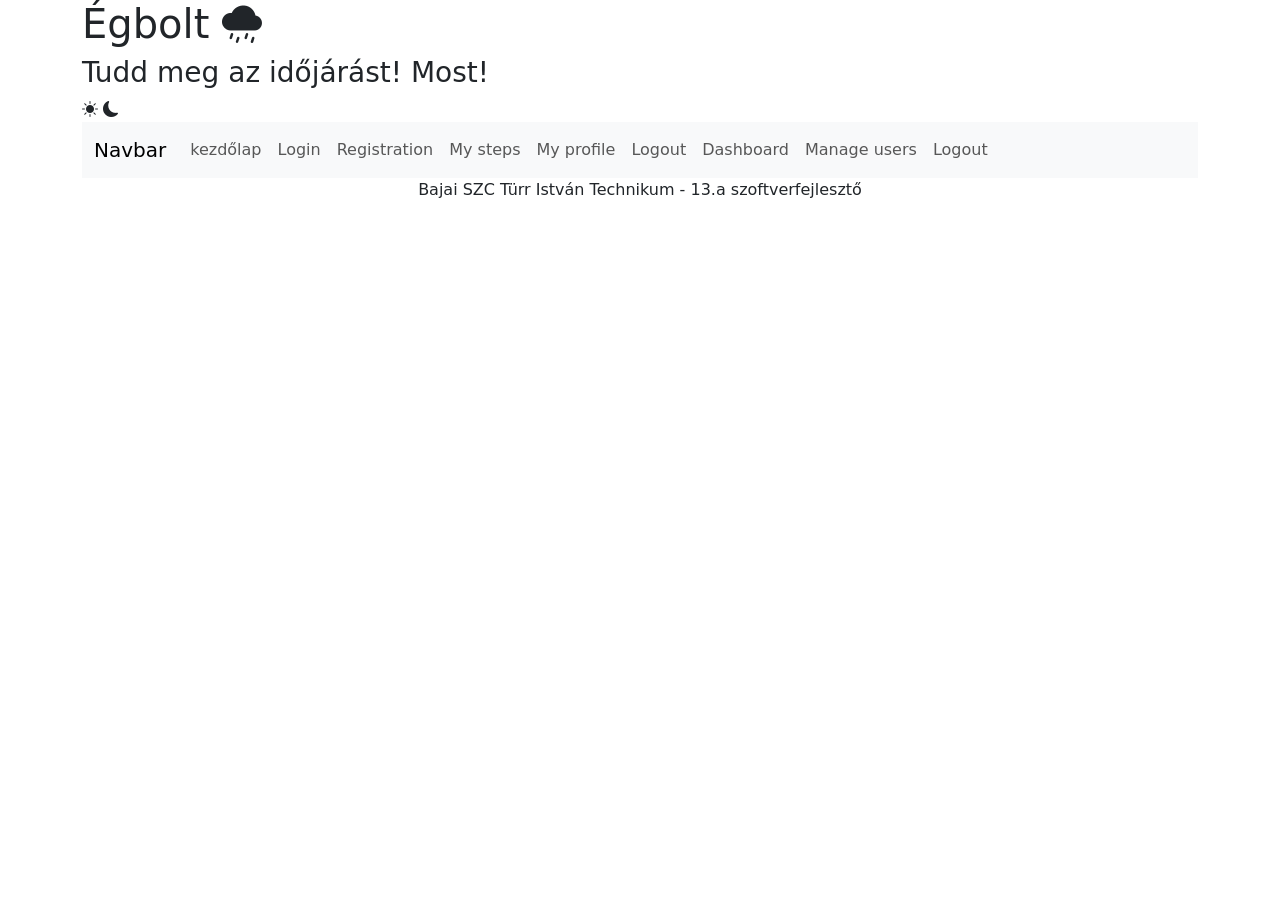
==== index.html @ 8b0e670d "rendezés(rosz git létrehozás javitása)" ====
<!DOCTYPE html>
<html lang="en">
<head>
    <meta charset="UTF-8">
    <meta name="viewport" content="width=device-width, initial-scale=1.0">
    <title>Document</title>
    <link rel="stylesheet" href="/css/style.css">
    <link rel="stylesheet" href="/css/bootstrap.min.css">
    
</head>
<!--  
    vendég:
        kezdőlap
        idojaras-elörejelzes(location,min,max)
        regiszracio
        bejelentkezes
    user:
        bejelentkezés
        kijelentkezés
        megtekintheti az időjárás-előrejelzéseket
        megtekintheti az egyes napok részletes adatait
        módosíthatja saját profiladatait
        megváltoztathatja jelszavát
    Admin:
        új előrejelzés felvétele
        előrejelzés módosítása
        előrejelzés törlése
        összes előrejelzés listázása admin táblázatban
        felhasználók listázása
        felhasználók tiltása 
-->
<body data-bs-theme="">

    <div class="container">
        <header>
            <h1>Égbolt <i class="bi bi-cloud-drizzle-fill"></i></h1>
            <h3>Tudd meg az időjárást! Most!</h3>
            <div class="themeSwitch">
                <i class="bi bi-sun-fill" id="lightModeBtn"></i>
                <i class="bi bi-moon-fill hide" id="darkModeBtn"></i>
            </div>
        </header>
        <nav class="navbar navbar-expand-lg bg-body-tertiary">
            <div class="container-fluid">
                <a class="navbar-brand" href="#">Navbar</a>
                <button class="navbar-toggler" type="button" data-bs-toggle="collapse" data-bs-target="#navbarNav"
                    aria-controls="navbarNav" aria-expanded="false" aria-label="Toggle navigation">
                    <span class="navbar-toggler-icon"></span>
                </button>
                <div class="collapse navbar-collapse" id="navbarNav">

                    <!-- base menu -->
                    <ul class="navbar-nav" id="baseMenu">

                        <li class="nav-item">
                            <a class="nav-link" href="#" onclick="navigate('')">kezdőlap</a>
                        </li>
                        <li class="nav-item">
                            <a class="nav-link" href="#" onclick="navigate('users/login')">Login</a>
                        </li>
                        <li class="nav-item">
                            <a class="nav-link" href="#" onclick="navigate('users/register')">Registration</a>
                        </li>

                    </ul>

                    <!-- user menu -->
                    <ul class="navbar-nav" id="userMenu">

                        <li class="nav-item">
                            <a class="nav-link" href="#" onclick="navigate('users/steps')">My steps</a>
                        </li>
                        <li class="nav-item">
                            <a class="nav-link" href="#" onclick="navigate('users/profile')">My profile</a>
                        </li>
                        <li class="nav-item">
                            <a class="nav-link" href="#" onclick="logout()">Logout</a>
                        </li>

                    </ul>

                    <!-- admin menu -->
                    <ul class="navbar-nav" id="adminMenu">

                        <li class="nav-item">
                            <a class="nav-link" href="#" onclick="navigate('admin/dashboard')">Dashboard</a>
                        </li>
                        <li class="nav-item">
                            <a class="nav-link" href="#" onclick="navigate('admin/users')">Manage users</a>
                        </li>
                        <li class="nav-item">
                            <a class="nav-link" href="#" onclick="logout()">Logout</a>
                        </li>
                    </ul>

                </div>
            </div>
        </nav>

        <div id="msg"></div>

        <main id="content"></main>
        <footer>
            <p class="text-center">Bajai SZC Türr István Technikum - 13.a szoftverfejlesztő</p>
        </footer>
    </div>

    <!-- controllers -->
    <script src="/js/bootstrap.min.js"></script>
    <script src="/js/admin.js"></script>
    <script src="/js/user.js"></script>
    <script src="/js/app.js"></script>
    <link rel="stylesheet" href="https://cdn.jsdelivr.net/npm/bootstrap-icons@1.13.1/font/bootstrap-icons.min.css">
   


</body>



</html>
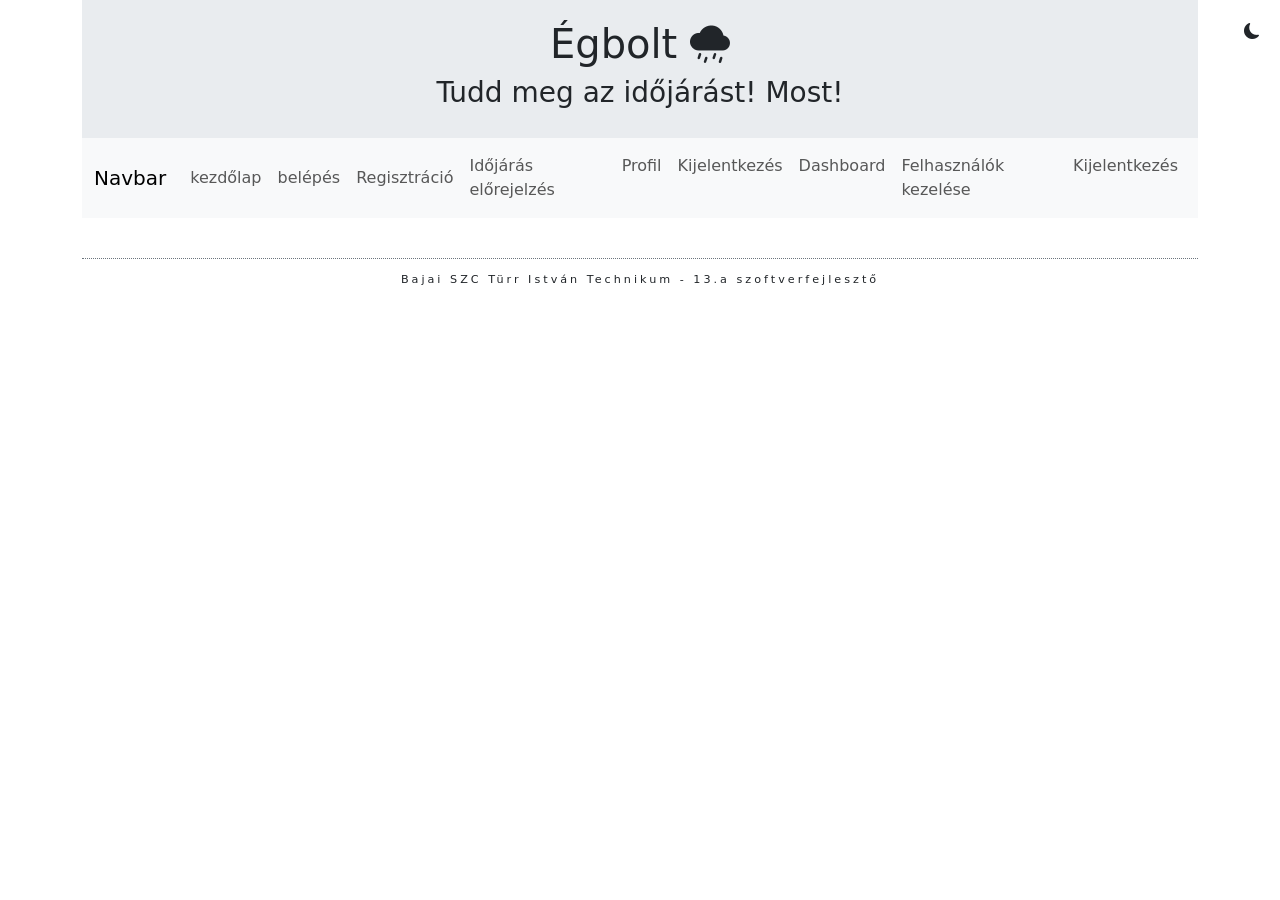
==== commit 7f351f34: "Add user interface pages for weather forecast, login, profile, and registration - Created forecast.h" ====
--- a/index.html
+++ b/index.html
@@ -39,6 +39,7 @@
                 <i class="bi bi-sun-fill" id="lightModeBtn"></i>
                 <i class="bi bi-moon-fill hide" id="darkModeBtn"></i>
             </div>
+            
         </header>
         <nav class="navbar navbar-expand-lg bg-body-tertiary">
             <div class="container-fluid">
@@ -53,13 +54,13 @@
                     <ul class="navbar-nav" id="baseMenu">
 
                         <li class="nav-item">
-                            <a class="nav-link" href="#" onclick="navigate('')">kezdőlap</a>
+                            <a class="nav-link" href="#" onclick="navigate('/users/home')">kezdőlap</a>
                         </li>
                         <li class="nav-item">
-                            <a class="nav-link" href="#" onclick="navigate('users/login')">Login</a>
+                            <a class="nav-link" href="#" onclick="navigate('/users/login')">belépés</a>
                         </li>
                         <li class="nav-item">
-                            <a class="nav-link" href="#" onclick="navigate('users/register')">Registration</a>
+                            <a class="nav-link" href="#" onclick="navigate('/users/register')">Regisztráció</a>
                         </li>
 
                     </ul>
@@ -68,13 +69,13 @@
                     <ul class="navbar-nav" id="userMenu">
 
                         <li class="nav-item">
-                            <a class="nav-link" href="#" onclick="navigate('users/steps')">My steps</a>
+                            <a class="nav-link" href="#" onclick="navigate('/users/forecast')">Időjárás előrejelzés</a>
                         </li>
                         <li class="nav-item">
-                            <a class="nav-link" href="#" onclick="navigate('users/profile')">My profile</a>
+                            <a class="nav-link" href="#" onclick="navigate('/users/profile')">Profil</a>
                         </li>
                         <li class="nav-item">
-                            <a class="nav-link" href="#" onclick="logout()">Logout</a>
+                            <a class="nav-link" href="#" onclick="logout()">Kijelentkezés</a>
                         </li>
 
                     </ul>
@@ -86,10 +87,10 @@
                             <a class="nav-link" href="#" onclick="navigate('admin/dashboard')">Dashboard</a>
                         </li>
                         <li class="nav-item">
-                            <a class="nav-link" href="#" onclick="navigate('admin/users')">Manage users</a>
+                            <a class="nav-link" href="#" onclick="navigate('admin/users')">Felhasználók kezelése</a>
                         </li>
                         <li class="nav-item">
-                            <a class="nav-link" href="#" onclick="logout()">Logout</a>
+                            <a class="nav-link" href="#" onclick="logout()">Kijelentkezés</a>
                         </li>
                     </ul>
 
--- a/css/style.css
+++ b/css/style.css
@@ -0,0 +1,52 @@
+header{
+    text-align: center;
+    padding: 20px;
+    background-color: var(--bs-secondary-bg);
+}
+
+footer{
+    text-align: center;
+    padding: 10px;
+    font-size: 70%;
+    letter-spacing: 3px;
+    border-top: 1px dotted var(--bs-secondary);
+}
+
+main{
+    padding: 20px;
+}
+
+strong{
+    font-size: 150%;
+}
+
+h1{
+    color: var(--bs-primary);
+}
+
+h2{
+    color: var(--bs-secondary);
+}
+
+p{
+    text-align: justify;
+    line-height: 200%;
+}
+
+.logo{
+    font-size: 400%;
+}
+
+.themeSwitch{
+    position: fixed;
+    top: 20px;
+    right: 20px;
+}
+
+.hide{
+    display: none;
+}
+#hatter{
+    
+    
+}
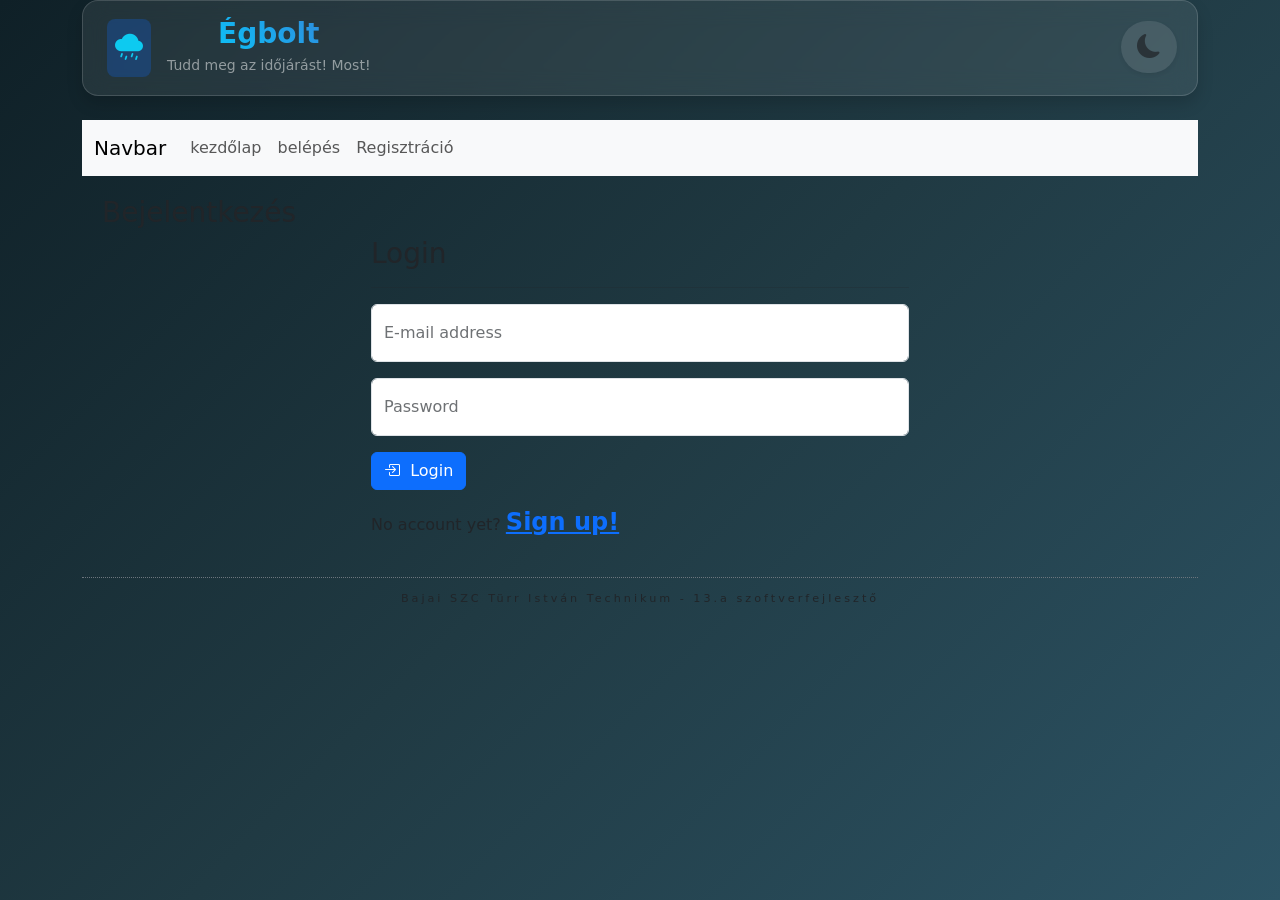
==== commit 66ecd73b: "Refactor user interface and enhance styling; remove obsolete login functionality, add registration f" ====
--- a/index.html
+++ b/index.html
@@ -32,15 +32,25 @@
 <body data-bs-theme="">
 
     <div class="container">
-        <header>
-            <h1>Égbolt <i class="bi bi-cloud-drizzle-fill"></i></h1>
-            <h3>Tudd meg az időjárást! Most!</h3>
-            <div class="themeSwitch">
-                <i class="bi bi-sun-fill" id="lightModeBtn"></i>
-                <i class="bi bi-moon-fill hide" id="darkModeBtn"></i>
-            </div>
-            
-        </header>
+        <header class="navbar navbar-expand-lg d-flex justify-content-between align-items-center px-4 py-3 mb-4 rounded-4 shadow glass-card text-white">
+    <div class="d-flex align-items-center gap-3">
+        <!-- Modernizált logó és ikon -->
+        <div class="bg-primary bg-opacity-25 p-2 rounded-3 text-info fs-3 d-flex align-items-center justify-content-center">
+            <i class="bi bi-cloud-drizzle-fill animate-bounce"></i>
+        </div>
+        <div>
+            <h1 class="h3 fw-bold mb-0 text-gradient">Égbolt</h1>
+            <p class="small text-white-50 mb-0 d-none d-sm-block">Tudd meg az időjárást! Most!</p>
+        </div>
+    </div>
+    
+    <!-- Téma váltó gombok -->
+    <div class="themeSwitch bg-white bg-opacity-10 p-2 rounded-pill d-flex align-items-center cursor-pointer shadow-sm" style="cursor: pointer;">
+        <i class="bi bi-sun-fill fs-4 px-2 text-warning" id="lightModeBtn" title="Világos mód"></i>
+        <i class="bi bi-moon-fill fs-4 px-2 text-muted hide" id="darkModeBtn" title="Sötét mód"></i>
+    </div>
+</header>
+
         <nav class="navbar navbar-expand-lg bg-body-tertiary">
             <div class="container-fluid">
                 <a class="navbar-brand" href="#">Navbar</a>
@@ -107,6 +117,9 @@
     </div>
 
     <!-- controllers -->
+     <script src="/controll/messagectrl.js"></script>
+     
+     <script src="/js/userControl.js"></script>
     <script src="/js/bootstrap.min.js"></script>
     <script src="/js/admin.js"></script>
     <script src="/js/user.js"></script>
--- a/css/style.css
+++ b/css/style.css
@@ -50,3 +50,112 @@
     
     
 }
+/* Globális sötét/modern időjárás háttér az egész oldalra */
+body {
+    background: linear-gradient(135deg, #1e3c72 0%, #2a5298 100%);
+    background-attachment: fixed;
+    font-family: 'Segoe UI', Tahoma, Geneva, Verdana, sans-serif;
+    min-height: 100vh;
+}
+
+/* Glassmorphism kártyák effekttel */
+.glass-card {
+    background: rgba(255, 255, 255, 0.08) !important;
+    backdrop-filter: blur(12px);
+    -webkit-backdrop-filter: blur(12px);
+    border: 1px solid rgba(255, 255, 255, 0.15) !important;
+    transition: transform 0.2s ease, box-shadow 0.2s ease;
+}
+
+.glass-card:hover {
+    transform: translateY(-3px);
+    box-shadow: 0 10px 20px rgba(0, 0, 0, 0.2) !important;
+}
+
+/* A nagy mai időjárás kártya kiemelése egy külön színátmenettel */
+.weather-card-main {
+    background: linear-gradient(135deg, #ff9900 0%, #ff5e62 100%) !important;
+    position: relative;
+    overflow: hidden;
+}
+
+/* Kis ikon animáció, hogy még élőbb legyen */
+@keyframes bounce {
+    0%, 100% { transform: translateY(0); }
+    50% { transform: translateY(-8px); }
+}
+.animate-bounce {
+    animation: bounce 4s ease-in-out infinite;
+    display: inline-block;
+}
+
+/* Keresőmező finomhangolása */
+.input-group .form-control:focus {
+    box-shadow: none;
+    background-color: rgba(255, 255, 255, 0.9) !important;
+}
+
+/* Segédszín a világosabb ikonokhoz */
+.text-primary-light {
+    color: #8bb4fa !important;
+}
+/* Alapértelmezett beállítás: SÖTÉTKÉK / SÖTÉT MÓD */
+:root {
+    --bg-gradient: linear-gradient(135deg, #0f2027 0%, #203a43 50%, #2c5364 100%);
+    --text-color: #ffffff;
+    --card-bg: rgba(255, 255, 255, 0.08);
+    --card-border: rgba(255, 255, 255, 0.15);
+}
+
+/* VILÁGOS MÓD BEÁLLÍTÁSAI (Ha a body megkapja a .light-mode osztályt) */
+body.light-mode {
+    --bg-gradient: linear-gradient(135deg, #e0eafc 0%, #cfdef3 100%);
+    --text-color: #212529;
+    --card-bg: rgba(0, 0, 0, 0.05);
+    --card-border: rgba(0, 0, 0, 0.1);
+}
+
+/* Globális stílusok a változók használatával */
+body {
+    background: var(--bg-gradient) !important;
+    background-attachment: fixed;
+    color: var(--text-color);
+    font-family: 'Segoe UI', Tahoma, Geneva, Verdana, sans-serif;
+    min-height: 100vh;
+    transition: background 0.4s ease, color 0.4s ease; /* Finom átmenet váltáskor */
+}
+
+/* Minden fehér szöveges elemet dinamikussá teszünk világos módban */
+body.light-mode .text-white, 
+body.light-mode .glass-card,
+body.light-mode h2, body.light-mode h3, body.light-mode h4, body.light-mode h5 {
+    color: #212529 !important;
+}
+body.light-mode .text-white-50 {
+    color: rgba(0, 0, 0, 0.5) !important;
+}
+
+/* Dinamikus Glassmorphism kártyák */
+.glass-card {
+    background: var(--card-bg) !important;
+    backdrop-filter: blur(12px);
+    -webkit-backdrop-filter: blur(12px);
+    border: 1px solid var(--card-border) !important;
+}
+
+/* Színátmenetes logó felirat */
+.text-gradient {
+    background: linear-gradient(45deg, #00d2ff, #3a7bd5);
+    -webkit-background-clip: text;
+    -webkit-text-fill-color: transparent;
+}
+body.light-mode .text-gradient {
+    background: linear-gradient(45deg, #1e3c72, #2a5298);
+    -webkit-background-clip: text;
+    -webkit-text-fill-color: transparent;
+}
+
+/* Elrejtés segédosztály */
+.hide {
+    display: none !important;
+}
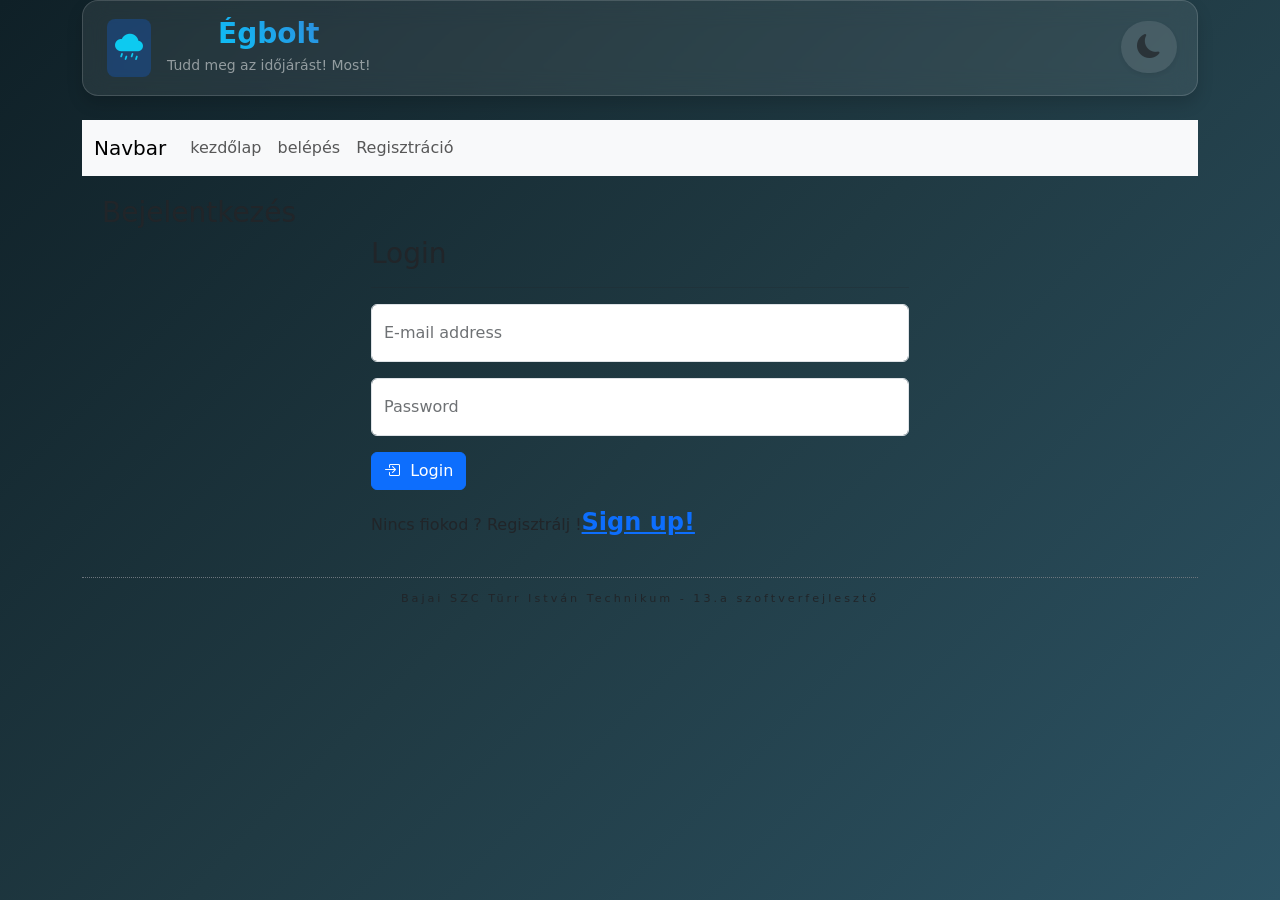
==== commit 30c333e8: "feat: Implement user management and weather forecast features - Added admin dashboard with user stat" ====
--- a/index.html
+++ b/index.html
@@ -79,7 +79,7 @@
                     <ul class="navbar-nav" id="userMenu">
 
                         <li class="nav-item">
-                            <a class="nav-link" href="#" onclick="navigate('/users/forecast')">Időjárás előrejelzés</a>
+                            <a class="nav-link" href="#"  onclick="navigate('/users/forecast')">Időjárás előrejelzés</a>
                         </li>
                         <li class="nav-item">
                             <a class="nav-link" href="#" onclick="navigate('/users/profile')">Profil</a>
@@ -91,7 +91,7 @@
                     </ul>
 
                     <!-- admin menu -->
-                    <ul class="navbar-nav" id="adminMenu">
+                    <ul class="navbar-nav" id="adminMenu"  class="hide">
 
                         <li class="nav-item">
                             <a class="nav-link" href="#" onclick="navigate('admin/dashboard')">Dashboard</a>
@@ -117,12 +117,13 @@
     </div>
 
     <!-- controllers -->
+     
      <script src="/controll/messagectrl.js"></script>
      
      <script src="/js/userControl.js"></script>
     <script src="/js/bootstrap.min.js"></script>
     <script src="/js/admin.js"></script>
-    <script src="/js/user.js"></script>
+    
     <script src="/js/app.js"></script>
     <link rel="stylesheet" href="https://cdn.jsdelivr.net/npm/bootstrap-icons@1.13.1/font/bootstrap-icons.min.css">
    
